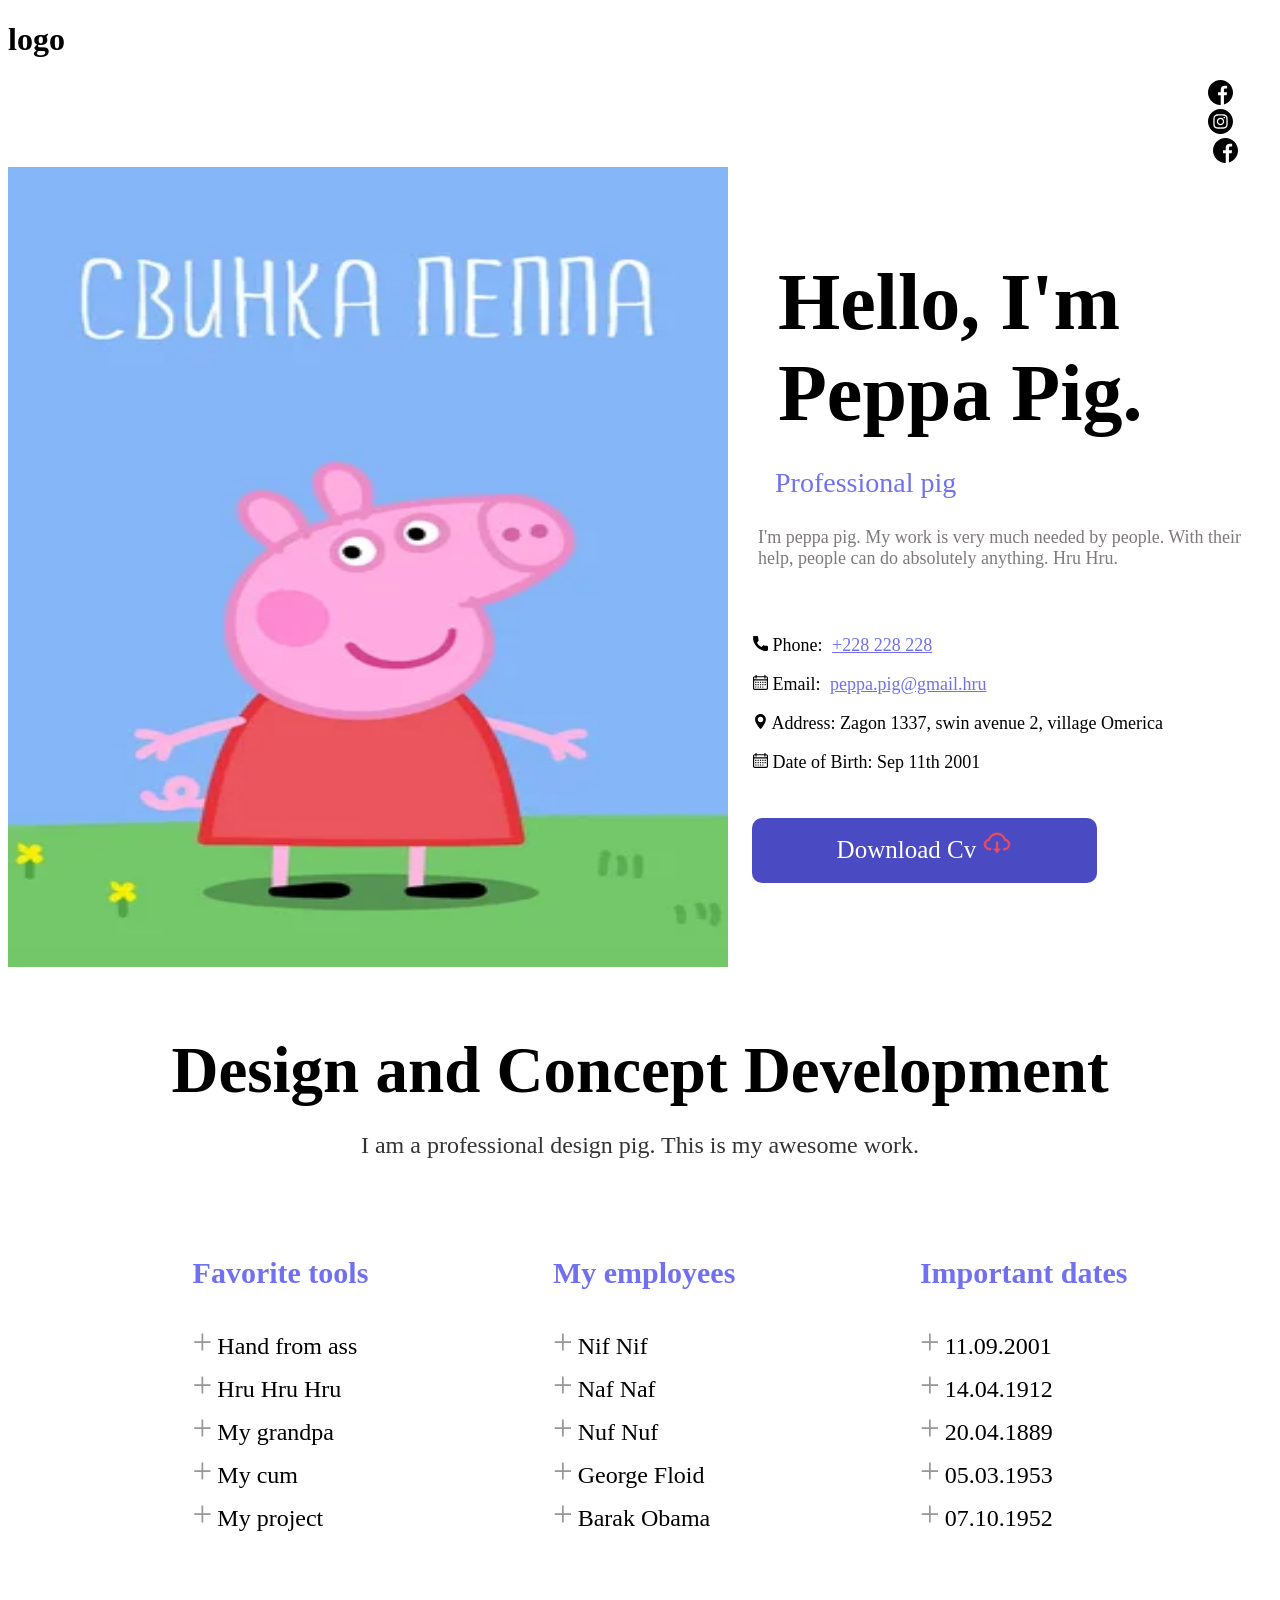
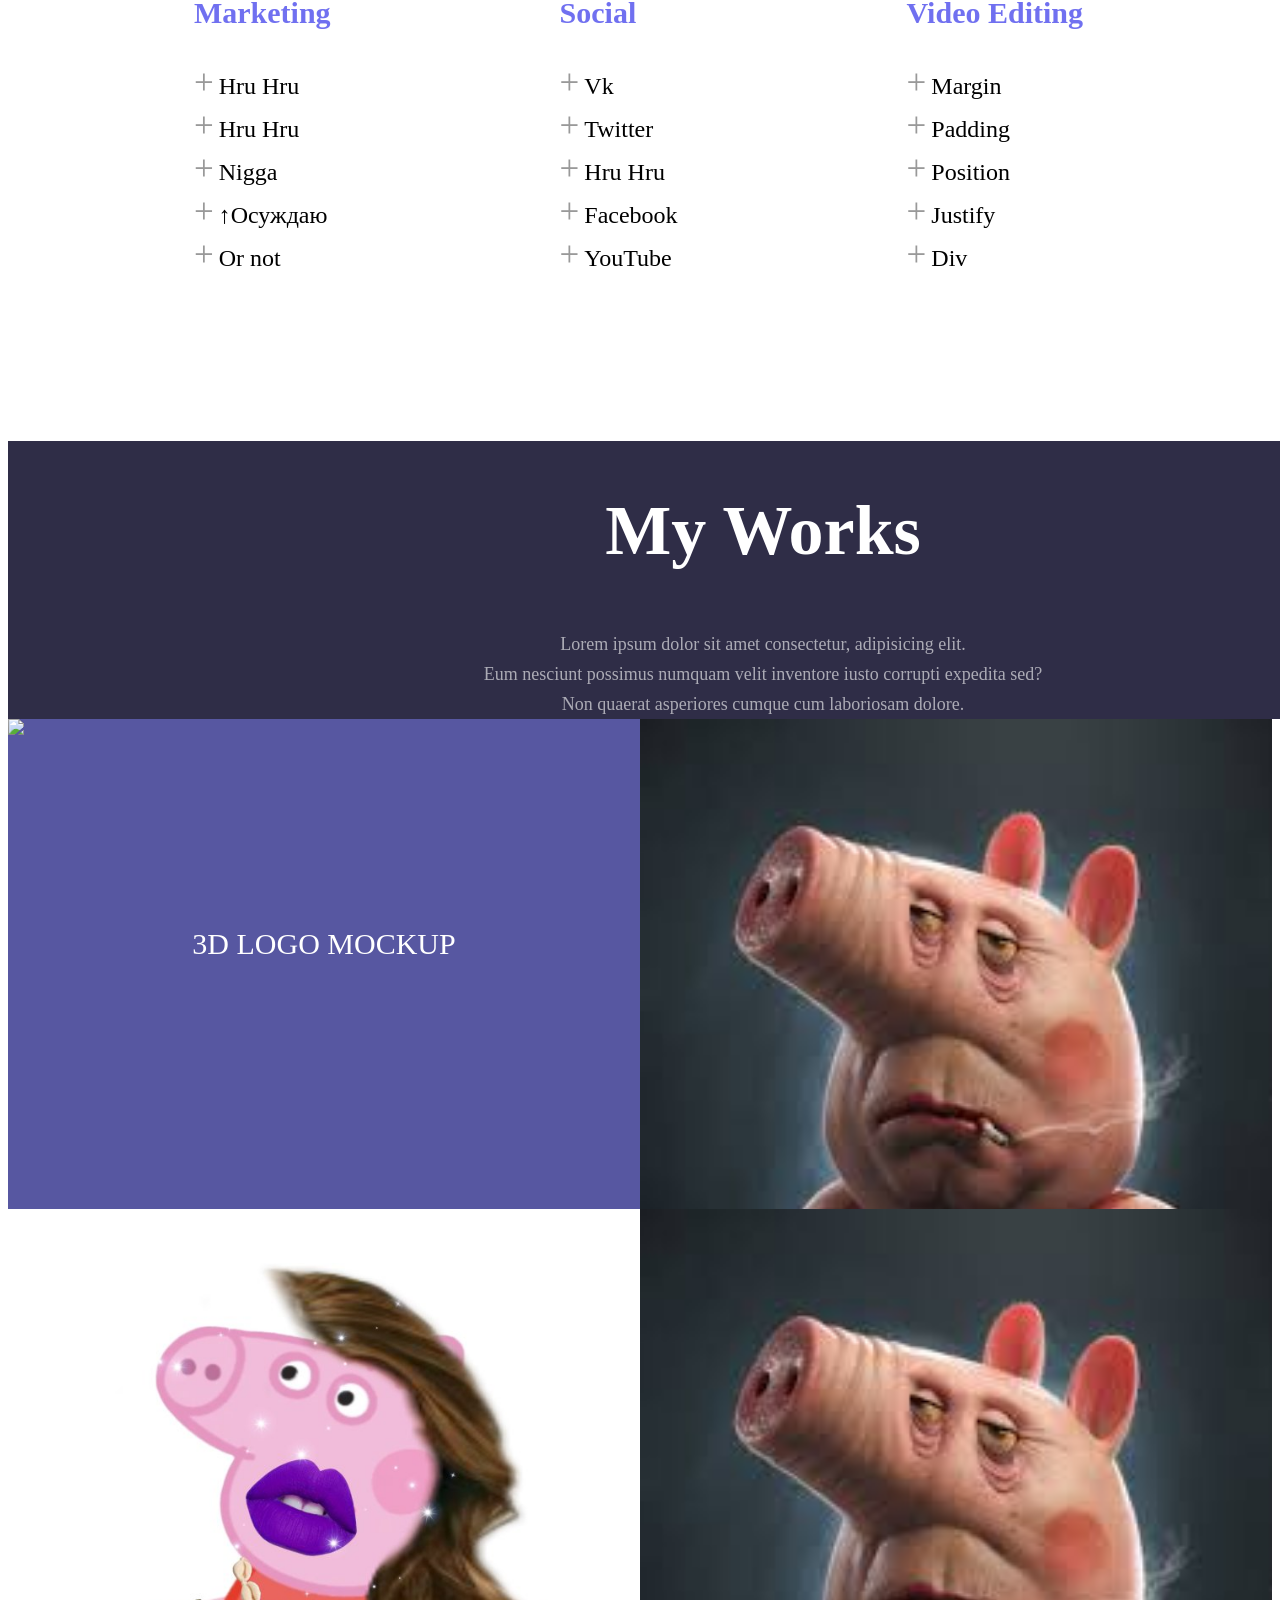
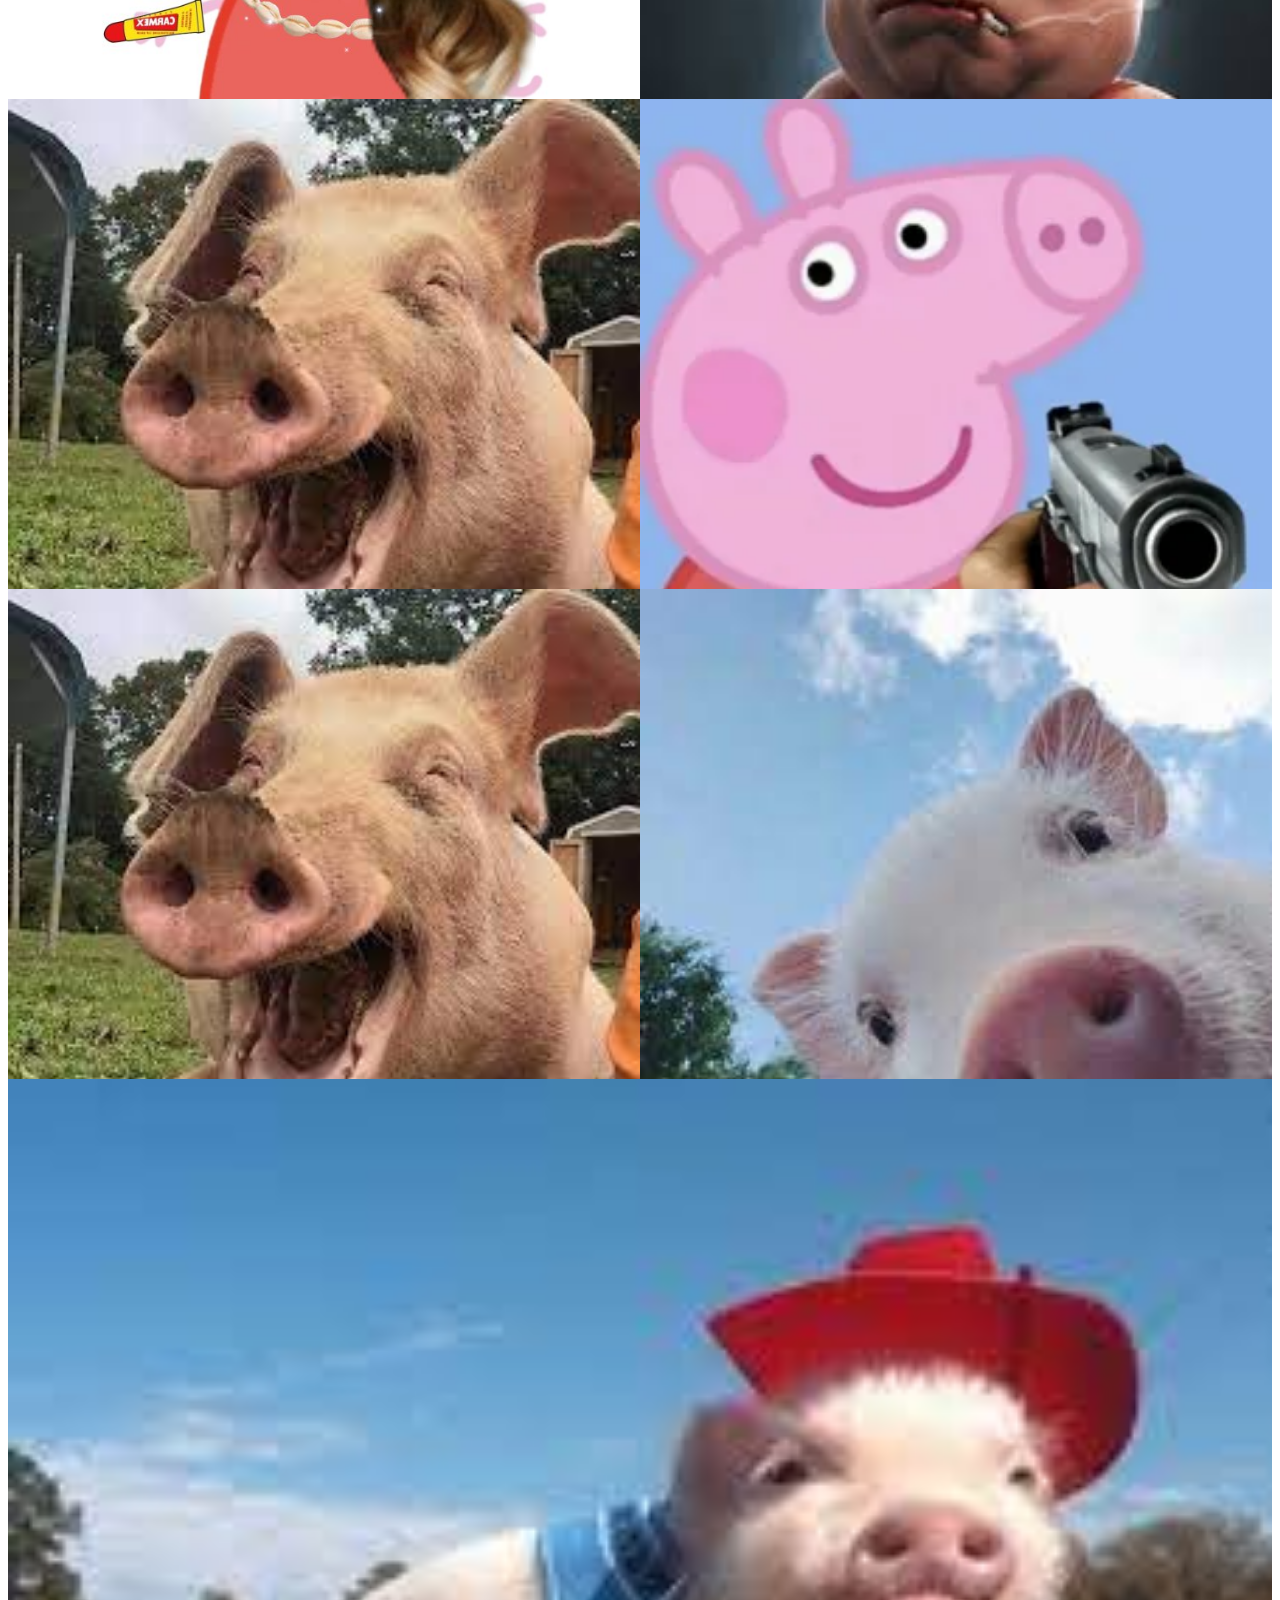
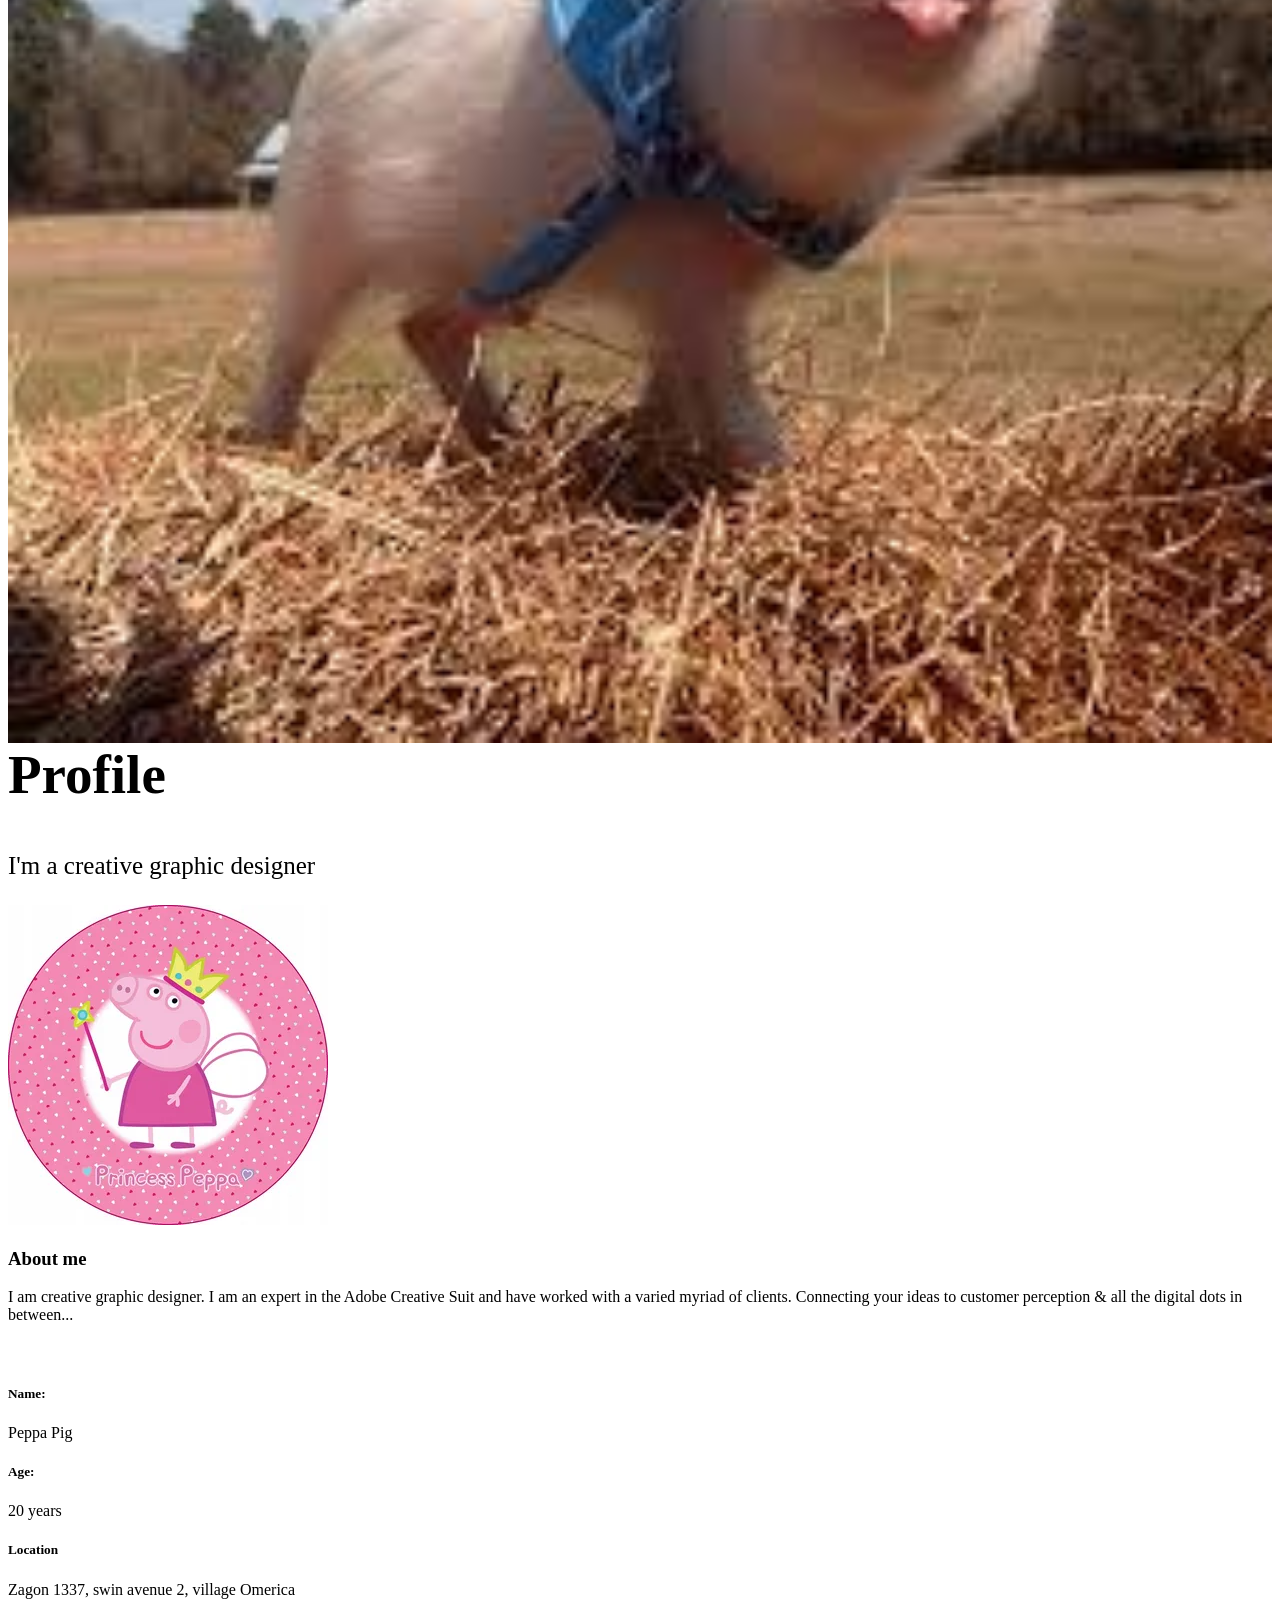
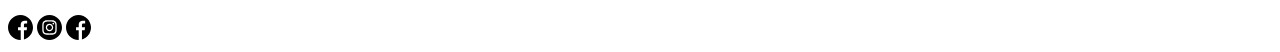
==== HomeworkLayout/index.html @ 5fc31e74 "Peppa" ====
<!DOCTYPE html>
<html lang="en">
<head>
    <meta charset="UTF-8">
    <meta http-equiv="X-UA-Compatible" content="IE=edge">
    <meta name="viewport" content="width=device-width, initial-scale=1.0">
    <title>HomeworkLayout</title>
    <link rel="stylesheet" href="./style.css">
</head>
<body>
    <header>
        <h1 class="logo">logo</h1>
        <div class="social">
            <a href="https://www.google.com/search?q=%D1%81%D0%B2%D0%B8%D0%BD%D0%BA%D0%B0+%D0%BF%D0%B5%D0%BF%D0%BF%D0%B0&sxsrf=APwXEdcFxlaW17mK2BmxQ12Fu1SKObGsjg:1684141707400&tbm=isch&source=univ&ictx=2&sa=X&ved=2ahUKEwj7-OHh_Pb-AhUhAhAIHd9qBu4Qw_oBegQIcxAC&biw=1512&bih=866&dpr=2"><img src="./Images/facebook 2.svg" alt="facebooktwo"></a>
            <a href="https://www.google.com/url?sa=i&url=https%3A%2F%2Fpikabu.ru%2Fstory%2Fpeppa_uzhe_ne_ta_6171477&psig=AOvVaw2UHA5JNQSoSfVGpv-MXhmb&ust=1684228143874000&source=images&cd=vfe&ved=0CBEQjRxqFwoTCKj1vvP89v4CFQAAAAAdAAAAABAE"><img src="./Images/instagram.svg" alt="instagram"></a>
            <a href="https://www.kinopoisk.ru/series/699617/?utm_referrer=www.google.com"><img src="./Images/facebook.svg" alt="facebook"></a>
        </div>
        <section class="peppa">
                <img class="peppa__img" src="./Images/peppa.webp" alt="Peppa">
            <div class="peppa__info">
                <h2 class="peppa__info h2">Hello, I'm <br> Peppa Pig.</h2>
                <p class="peppa__info-p1">Professional pig</p>
                <p class="peppa__info-p2">I'm peppa pig. My work is very much needed by people. 
                With their help, people can do absolutely anything. Hru Hru.</p>
            </div>
        </section>
        <section>
            <div class="peppa__info-block">
                <p>
                    <img src="./Images/phone.svg" width="15" height="15">
                    Phone: <a href="tel:+228228228" class="blue__span">+228 228 228</a>
                </p>
                <p>
                    <img src="./Images/message.svg" width="15" height="15">
                    Email: <a href="mailto:mail@mail.ru" class="blue__span">peppa.pig@gmail.hru</a>
                </p>
                <p>
                    <img src="./Images/location.svg" width="15" height="15">
                    Address: Zagon 1337, swin avenue 2, village Omerica 
                </p>
                <p>
                    <img src="./Images/calendar.svg" width="15" height="15">
                    Date of Birth: Sep 11th 2001
                </p>
            </div>
            <div class="download">
                <p>
                    <span class="dowload-p">Download Cv</span>
                    <img src="./Images/download.png" width="30" height="30">
                </p>
            </div>
            <div class="column"></div>
        </section>
    </header>
    <!-- здесь начал +- как человек делать -->
    <main>
        <section class="design">
            <div class="design-block">
                <h2>Design and Concept Development</h2>
                <p>I am a professional design pig. This is my awesome work.</p>
            </div>
        </section>
        <section>
            <div>
                <div class="design-block__info-first">
                    <div class="design-block__info_one">
                        <ul>
                            <h3>Favorite tools</h3>
                            <li>Hand from ass</li>
                            <li>Hru Hru Hru</li>
                            <li>My grandpa</li>
                            <li>My cum</li>
                            <li>My project</li>
                        </ul>
                    </div>
                    <div class="design-block__info_two">
                        <ul>
                            <h3>My employees</h3>
                            <li>Nif Nif</li>
                            <li>Naf Naf</li>
                            <li>Nuf Nuf</li>
                            <li>George Floid</li>
                            <li>Barak Obama</li>
                        </ul>
                    </div>
                    <div class="design-block__info_three">
                        <ul>
                            <h3>Important dates</h3>
                            <li>11.09.2001</li>
                            <li>14.04.1912</li>
                            <li>20.04.1889</li>
                            <li>05.03.1953</li>
                            <li>07.10.1952</li>
                        </ul>
                    </div>
                </div>
                <div class="design-block__info-second">
                    <div class="design-block__info_four">
                        <ul>
                            <h3>Marketing</h3>
                            <li>Hru Hru</li>
                            <li>Hru Hru</li>
                            <li>Nigga</li>
                            <li>↑Осуждаю</li>
                            <li>Or not</li>
                        </ul>
                    </div>
                    <div class="design-block__info_five">
                        <ul>
                            <h3>Social</h3>
                            <li>Vk</li>
                            <li>Twitter</li>
                            <li>Hru Hru</li>
                            <li>Facebook</li>
                            <li>YouTube</li>
                        </ul>
                    </div>
                    <div class="design-block__info_six">
                        <ul>
                            <h3>Video Editing</h3>
                            <li>Margin</li>
                            <li>Padding</li>
                            <li>Position</li>
                            <li>Justify</li>
                            <li>Div</li>
                        </ul>
                    </div>
                </div>
        </section>
        <section class="works">
            <div class="container">
                <h2>My Works</h2>
                <p>Lorem ipsum dolor sit amet consectetur, adipisicing elit. <br>
                    Eum nesciunt possimus numquam velit inventore iusto corrupti expedita sed? <br>
                    Non quaerat asperiores cumque cum laboriosam dolore.</p>
            </div>
            <div class="container__floud">
                <div class="works__item">
                    <div class="works__item-text">3D LOGO MOCKUP</div>
                    <img class="works__item-img" src="./images/nine.jpeg">
                </div>
                <div class="works__item">
                    <div class="works__item-text">MODERN FACADE</div>
                    <img class="works__item-img" src="./Images/two.jpeg">
                </div>
                <div class="works__item">
                    <div class="works__item-text">SHOPPING BAG</div>
                    <img class="works__item-img" src="./Images/three.jpeg">
                </div>
                <div class="works__item">
                    <div class="works__item-text">MINIMALISTIC DESIGN</div>
                    <img class="works__item-img" src="./Images/two.jpeg">
                </div>
                <div class="works__item">
                    <div class="works__item-text">LUXURY BLACK FACADE</div>
                    <img class="works__item-img" src="./Images/seven.jpeg">
                </div>
                <div class="works__item">
                    <div class="works__item-text">MOCKUP WITH LOGO</div>
                    <img class="works__item-img" src="./Images/six.webp">
                </div>
                <div class="works__item">
                    <div class="works__item-text">BUSINESS CARD</div>
                    <img class="works__item-img" src="./Images/seven.jpeg">
                </div>
                <div class="works__item">
                    <div class="works__item-text">IDENTITY DESIGN</div>
                    <img class="works__item-img" src="./Images/eight.jpeg">
                </div>
                <div class="works__item">
                    <div class="works__item-text">MODERN DESIGN</div>
                    <img class="works__item-img" src="./Images/nine.jpeg">
                </div>
            </div>
        </section>
        <section>
            <div class="conteiner__indent">
                <div class="indents__item">
                    <h4>MY SKILLS</h4>
                    <h2>Expertise</h2>
                    <p>Two decades of hands-on experience and hundreds of millions in 
                        spend have yielded a diverse skillset that touches on most every function. 
                        This is a partial list.</p>
                    <a href="#"><button>Resume</button></a>
                </div>
                <div class="indents__item">
                    <ul>
                        <li>Brand Development & Advertising</li>
                        <li>Direct-Response Marketing</li>
                        <li>Search Marketing: SEO & PPC</li>
                        <li>Digital Video & TV, including Super Bowl</li>
                        <li>Streaming & Radio</li>
                        <li>Out-of-Home</li>
                        <li>Influencer Marketing: Podcast & YouTube</li>
                        <li>Email Marketing, Design & Dev</li>
                        <li>Social Media (Paid & Organic)</li>
                    </ul>
                </div>
                <div class="indents__item">
                    <ul>
                        <li>Website Design & Development</li>
                        <li>Advertising Creative (All Mediums)</li>
                        <li>dentity Design</li>
                        <li>Conversion Rate Optimization</li>
                        <li>Copywriting (Ad, Web, & Product)</li>
                        <li>Media Planning & Buying (up to $100MM)</li>
                        <li>Content Strategy & Execution</li>
                        <li>Business Development</li>
                    </ul>
                </div>
            </div>
        </section>
        <section>
            <div class="profile">
                <div class="profile__name">
                    <h2>Profile</h2>
                    <p>I'm a creative graphic designer</p>
                    <img src="./Images/circlepeppa.webp">
                </div>
                <div class="profile__about">
                    <h3>About me</h3>
                    <p>I am creative graphic designer. 
                        I am an expert in the Adobe Creative Suit and have worked with a varied myriad of clients. 
                        Connecting your ideas to customer perception & all the digital dots in between...</p>
                </div>
                <div class="profile__details">
                    <h4>Details</h4>
                    <h5>Name:</h5>
                    <p>Peppa Pig</p>
                    <h5>Age:</h5>
                    <p>20 years</p>
                    <h5>Location</h5>
                    <p>Zagon 1337, swin avenue 2, village Omerica</p>
                </div>
                <div class="profile__img">
                    <img src="./Images/facebook.svg">
                    <img src="./Images/instagram.svg">
                    <img src="./Images/facebook.svg">
                </div>
            </div>
        </section>
    </main>
</body>
</html>
---- HomeworkLayout/style.css ----
.social {
    margin: 0 100px 0 1200px;
    justify-content: space-around;
    display: inline-block;
}

div a:last-child {
    margin-left: 5px;
}

div a:first-child {
    margin-right: 5px;
}

a:hover {
    color: red;
}

.peppa {
    display: flex;
} 

.peppa__info h2 {
    margin: 90px 0 10px 50px;
    font-size: 80px;
}

.peppa__info-p1 {
    color: rgb(76, 76, 236, 0.8);
    font-size: 28px;
    margin-left: 47px;
}

.peppa__info-p2 {
    font-size: 18px;
    margin: 0 0 85px 30px;
    color: rgba(107, 100, 100, 0.867);
}

.peppa__img {
    width: 750px;
    height: 800px;
    min-height: 80vh;
    min-width: 80vh;
} 

.peppa__info-block {
    margin: -350px 0 0 745px;
    font-size: 18px;
}

.blue__span {
    color: rgb(76, 76, 236, 0.8);
}

.download {
    width: 345px;
    height: 65px;
    background-color: rgba(29, 29, 179, 0.8);
    color: white;
    margin: 45px 0 400px 744px;
    border-radius: 10px;
    text-align: center;
    font-size: 25px;
}

.download p {
    padding-top: 10px;
}

.column {
    width: 60px;
    height: 810px;
    background-color: rgba(29, 29, 179, 0.8);
    /* display: inline-block; */
    margin: -1120px 0px 0 1450px;
}

.design-block h2 {
    text-align: center;
    font-size: 65px;
    margin: 60px 0 10px 0;
}

.design-block p {
    text-align: center;
    font-size: 24px;
    color: rgba(0, 0, 0, 0.8)
}

.design-block__info-first {
    height: 340px;
    display: flex;
    justify-content: space-evenly;
    flex-wrap: wrap;
    font-size: 24px;
    padding-top: 40px;
    line-height: 40px;
}

.design-block__info-second {
    height: 340px;
    /* width: 1510px; */
    display: flex;
    justify-content: space-evenly;
    flex-wrap: wrap;
    font-size: 24px;
    line-height: 40px;
    margin-bottom: 40px;
}

.design-block__info-first h3 {
    color: rgb(76, 76, 236, 0.8);
    font-size: 30px;
}

.design-block__info-second h3 {
    color: rgb(76, 76, 236, 0.8);
    font-size: 30px;
}

.design-block__info-first h3:hover {
    color: red;
}

.design-block__info-second h3:hover {
    color: red;
}

.design-block__info-first li {
    list-style: none;
}

.design-block__info-second li {
    list-style: none;
}

.design-block__info-first li::before {
    content: "+";
    padding-right: 5px;
    color:rgba(0, 0, 0, 0.4);
    font-size: 35px;
}

.design-block__info-second li::before {
    content: "+";
    padding-right: 5px;
    color:rgba(0, 0, 0, 0.4);
    font-size: 35px;
}

.design-block__info_four {
    margin-left: -43px;
}

.container {
    width: 1510px;
    background-color: rgb(47, 45, 71);
    text-align: center;
}

.container h2 {
    font-size: 70px;
    color: white;
    padding-top: 50px;
}

.container p {
    font-size: 18px;
    line-height: 30px;
    color: rgba(255, 255, 255, 0.6);
}

.container__after {
    width: 1510px;
    height: 1080px;
}

.container__after-in {
    display: flex;
    flex-wrap: wrap;
}

.item-1, .item-2, .item-3, .item-4, .item-5, .item-6, .item-7, .item-8, .item-9 {
    filter: grayscale(1);
    transition: 0.7s;
}

.item-1:hover {
    filter: grayscale(0);
}

.item-2:hover {
    filter: grayscale(0);
}

.item-3:hover {
    filter: grayscale(0);
}

.item-4:hover {
    filter: grayscale(0);
}

.item-5:hover {
    filter: grayscale(0);
}

.item-6:hover {
    filter: grayscale(0);
}

.item-7:hover {
    filter: grayscale(0);
}

.item-8:hover {
    filter: grayscale(0);
}

.item-9:hover {
    filter: grayscale(0);
}

.container__before {
    width: 1510px;
    height: 200px;
    background-color: rgb(47, 45, 71);
}

.block__skills {
    width: 1510px;
    height: 500px;
    background-color: rgb(55, 191, 191, 0.2);
}

.works {
    padding: 40px 0;
}

.container__floud {
    display: flex;
    flex-wrap: wrap;
    width: 100%;
    margin-top: -18px;
}

.works__item {
    width: 490px;
    height: 490px;
    position: relative;
    flex-wrap: wrap;
    flex-grow: 1;
}

.works__item-img {
    width: 100%;
    position: absolute;
    top: 0;
    left: 0;
    z-index: 1;
    flex-wrap: wrap;
}

.works__item-text {
    display: flex;
    align-items: center;
    justify-content: center;
    height: 15em;
    font-size: 30px;
    color: white;
}

.works__item-text:hover {
    z-index: 3;
    color: white;
}

.works__item-img:hover {
    z-index: 1;
    opacity: 0;
    transition-duration: 0.8s;
}

.works__item {
    background-color: rgb(58, 58, 145, 0.85);
}

/* section indent */

.conteiner__indent {
    background-color: rgb(50, 50, 56);
    margin-top: -31.5px;
    display: flex;
    flex-wrap: wrap;
    min-height: 80vh;
    align-items: center;
    justify-content: center;
}

.indents__item h2, h4 {
    color: white;
}

.indents__item h4 {
    font-size: 20px;
}

.indents__item h2 {
    font-size: 50px;
}

.indents__item p {
    color: white;
    line-height: 40px;
    font-size: 22px;
    width: 350px;
}

.indents__item ul {
    color: white;
    font-size: 22px;
    line-height: 40px
}

.indents__item li {
    list-style: none;
    color: rgb(255, 255, 255, 0.7);
    line-height: 40px;
    width: 350px
}

.indents__item li::before {
    content: "—";
    padding-right: 5px;
    color: rgba(255, 255, 255, 0.7);
    line-height: 40px
}

.indents__item button {
    font-size: 25px;
    padding: 15px 60px;
    color: white;
    background-color: rgb(62, 62, 162);
    border-radius: 10px;
}

/* section profile */

/* .profile {
    display: flex;
    flex-wrap: wrap;
    align-items: center;
    justify-content: center;
} */

.profile__name h2 {
    font-size: 55px;
}

.profile__name p {
    font-size: 25px;
}



/* .design-block__info-second li {
    list-style: none;
}

.design-block__info-first li::before {
    content: "+";
    padding-right: 5px;
    color:rgba(0, 0, 0, 0.4);
    font-size: 35px;
} */




/* .design-block__info-second li::before {
    content: "+";
    padding-right: 5px;
    color:rgba(0, 0, 0, 0.4);
    font-size: 35px;
} */
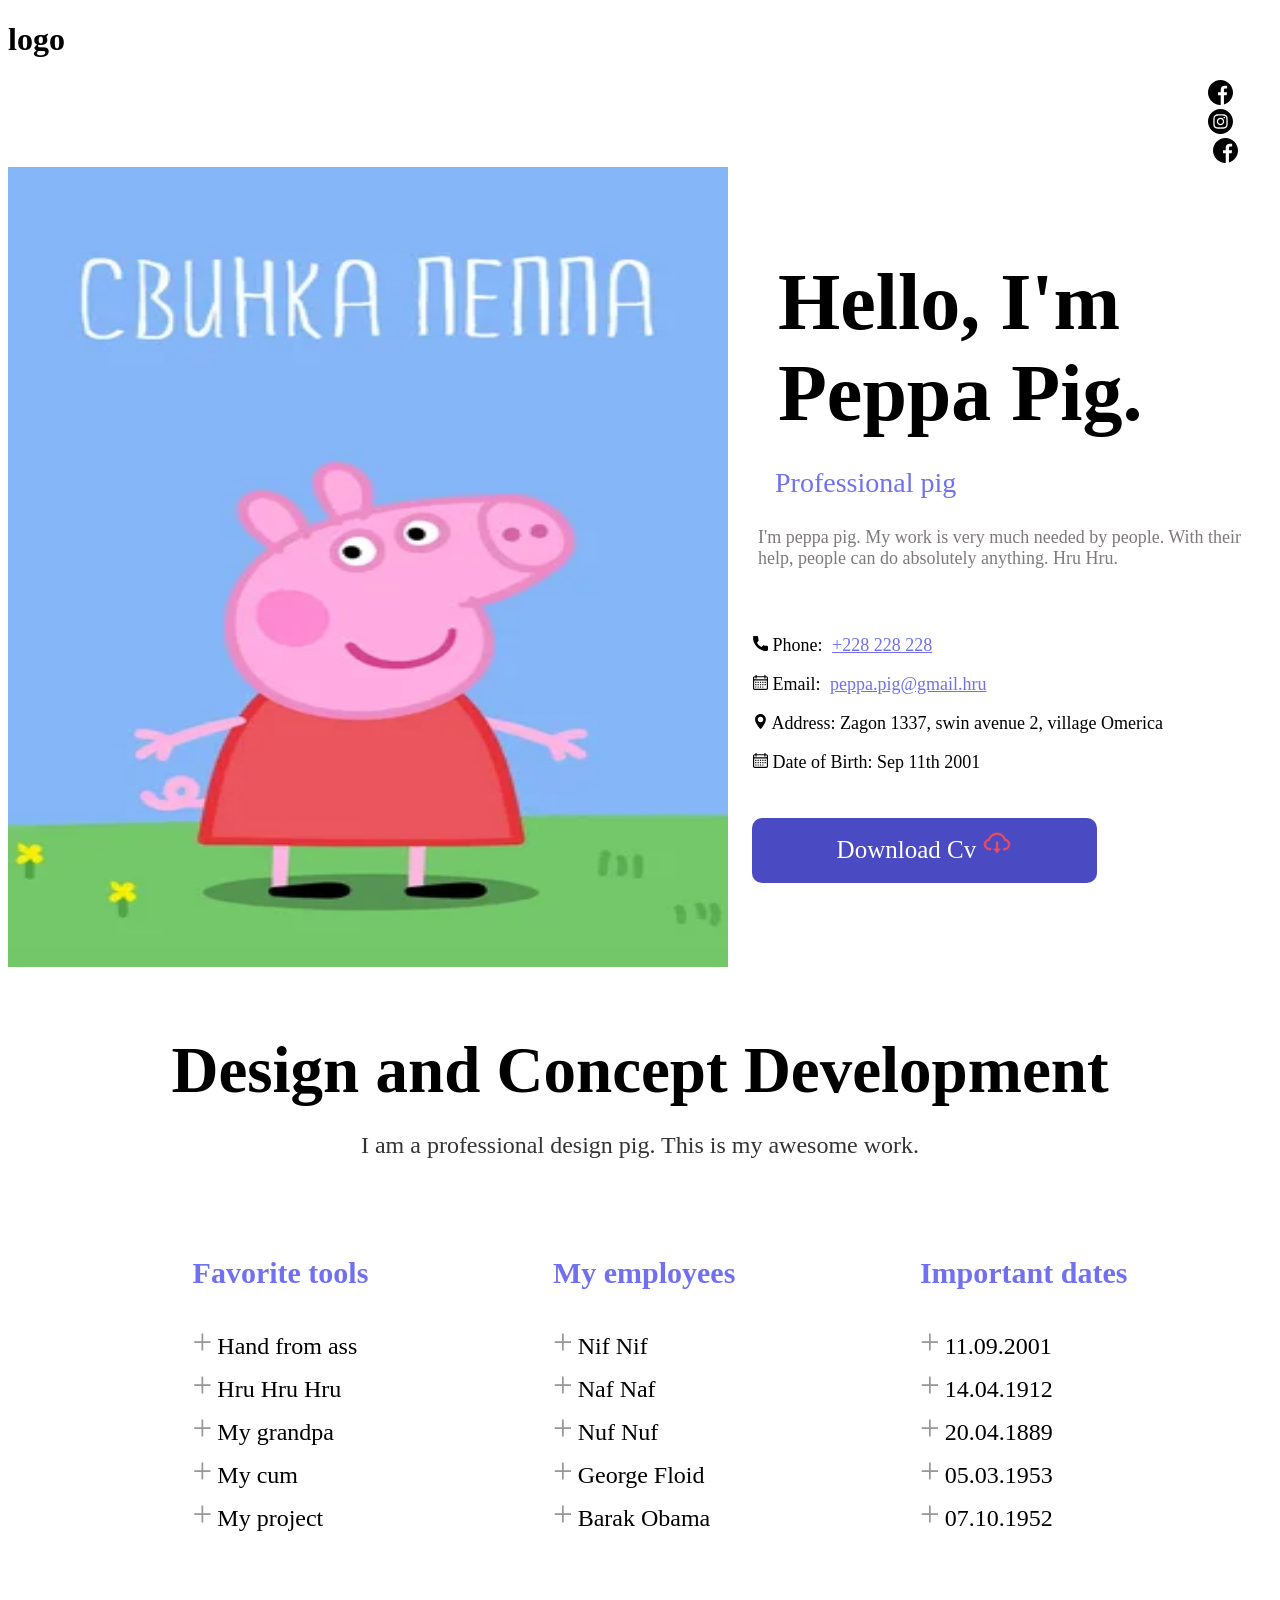
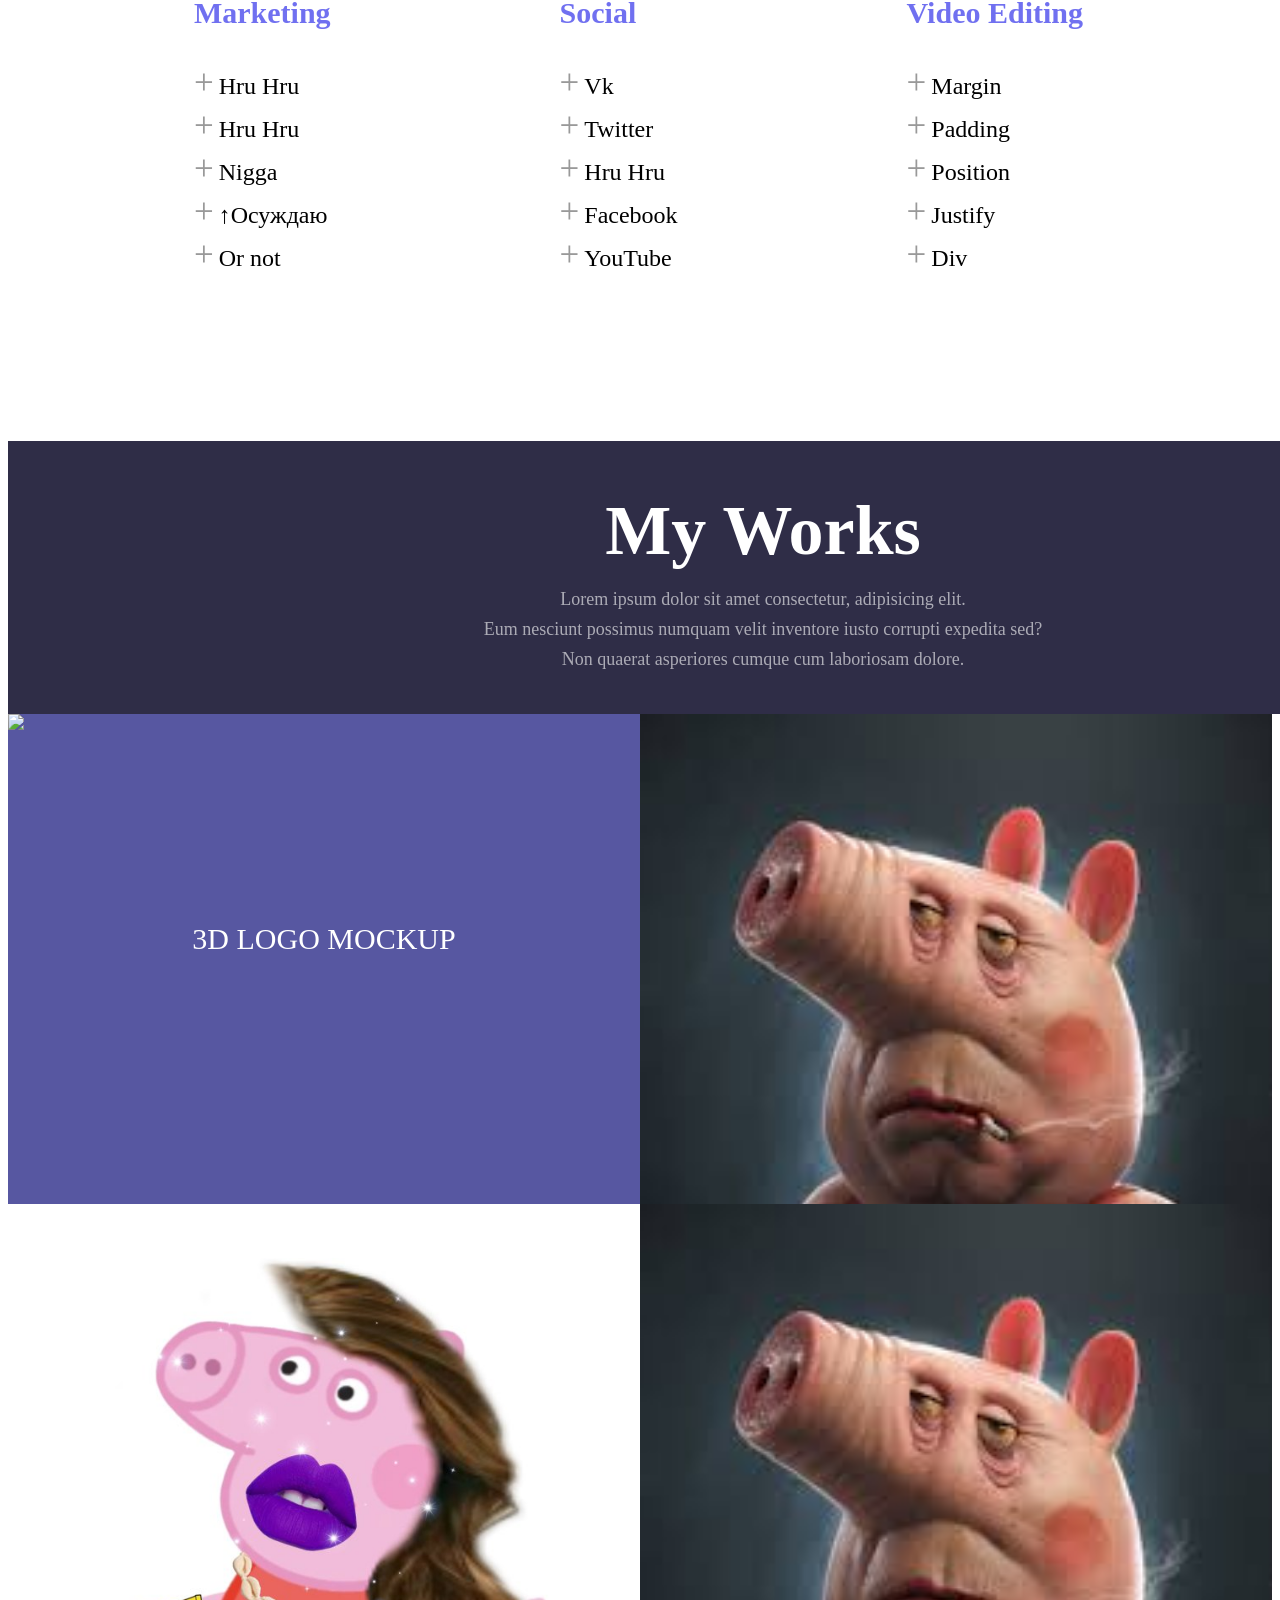
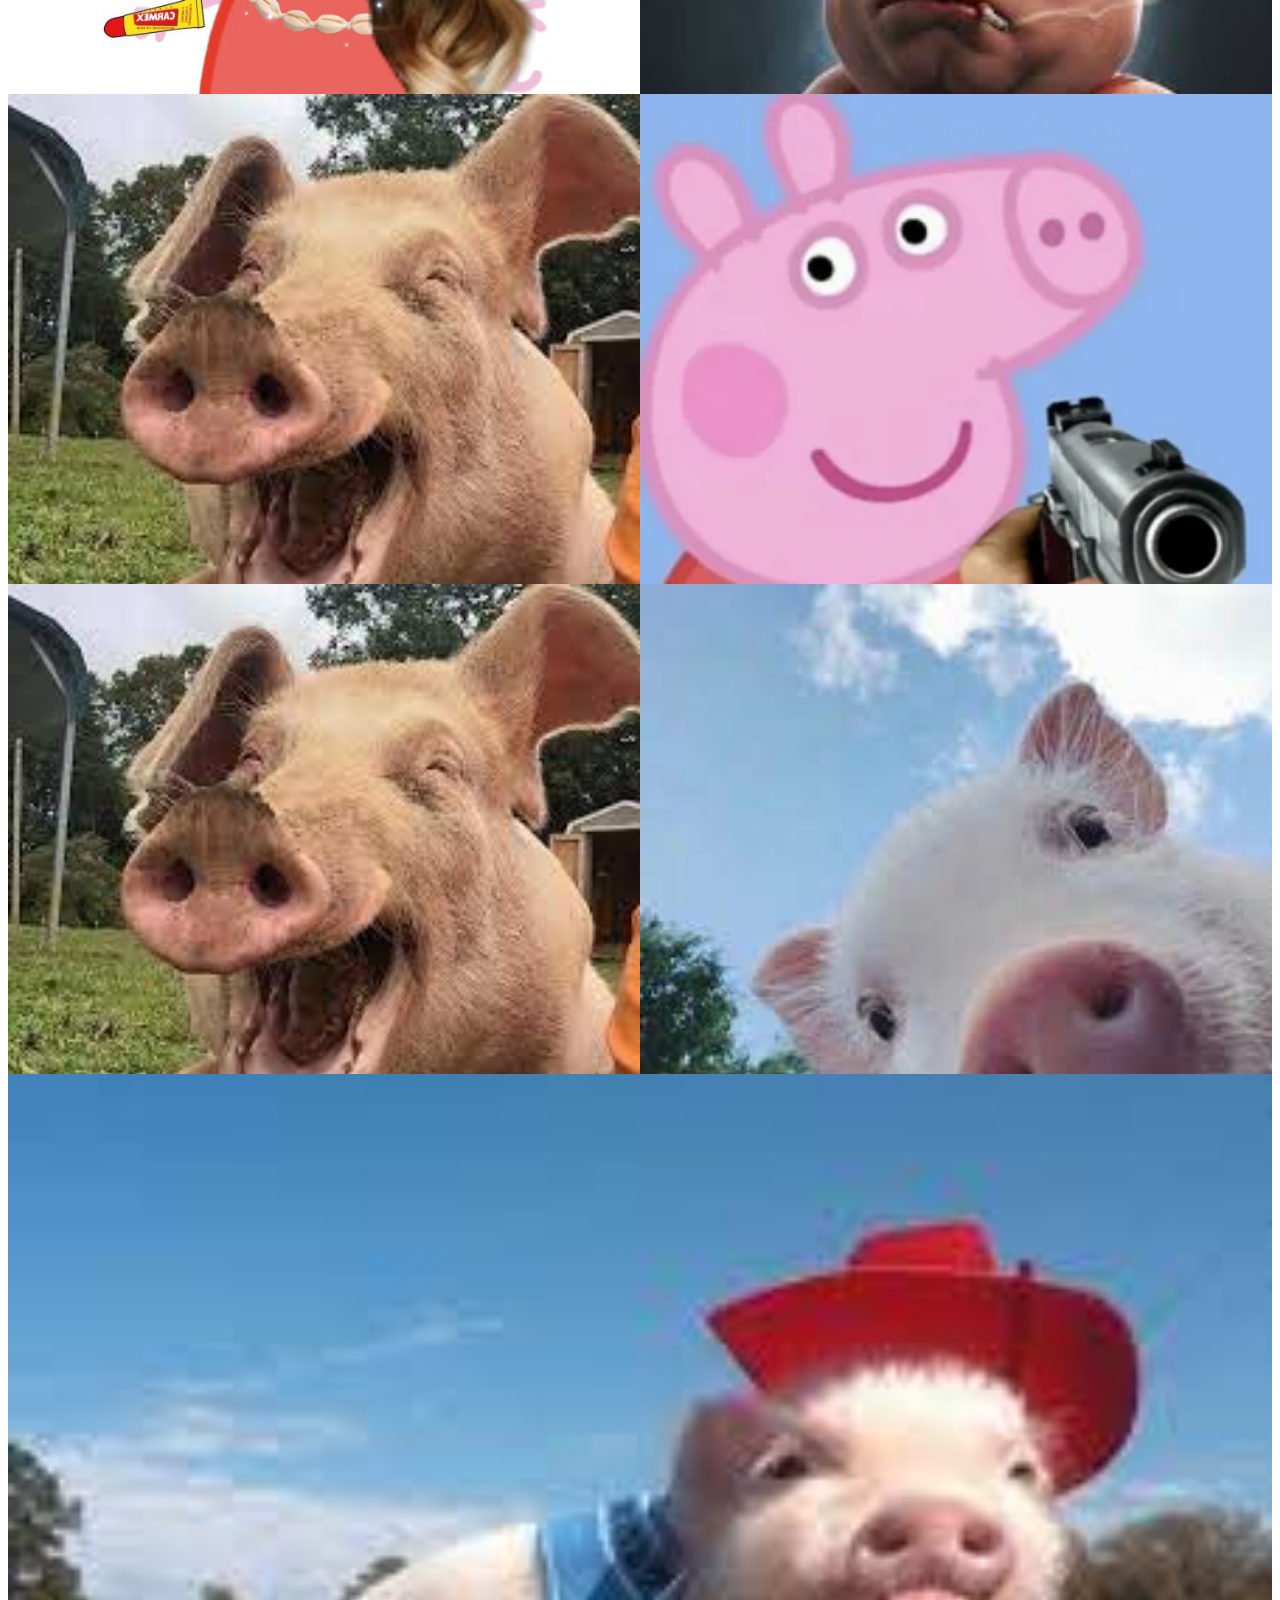
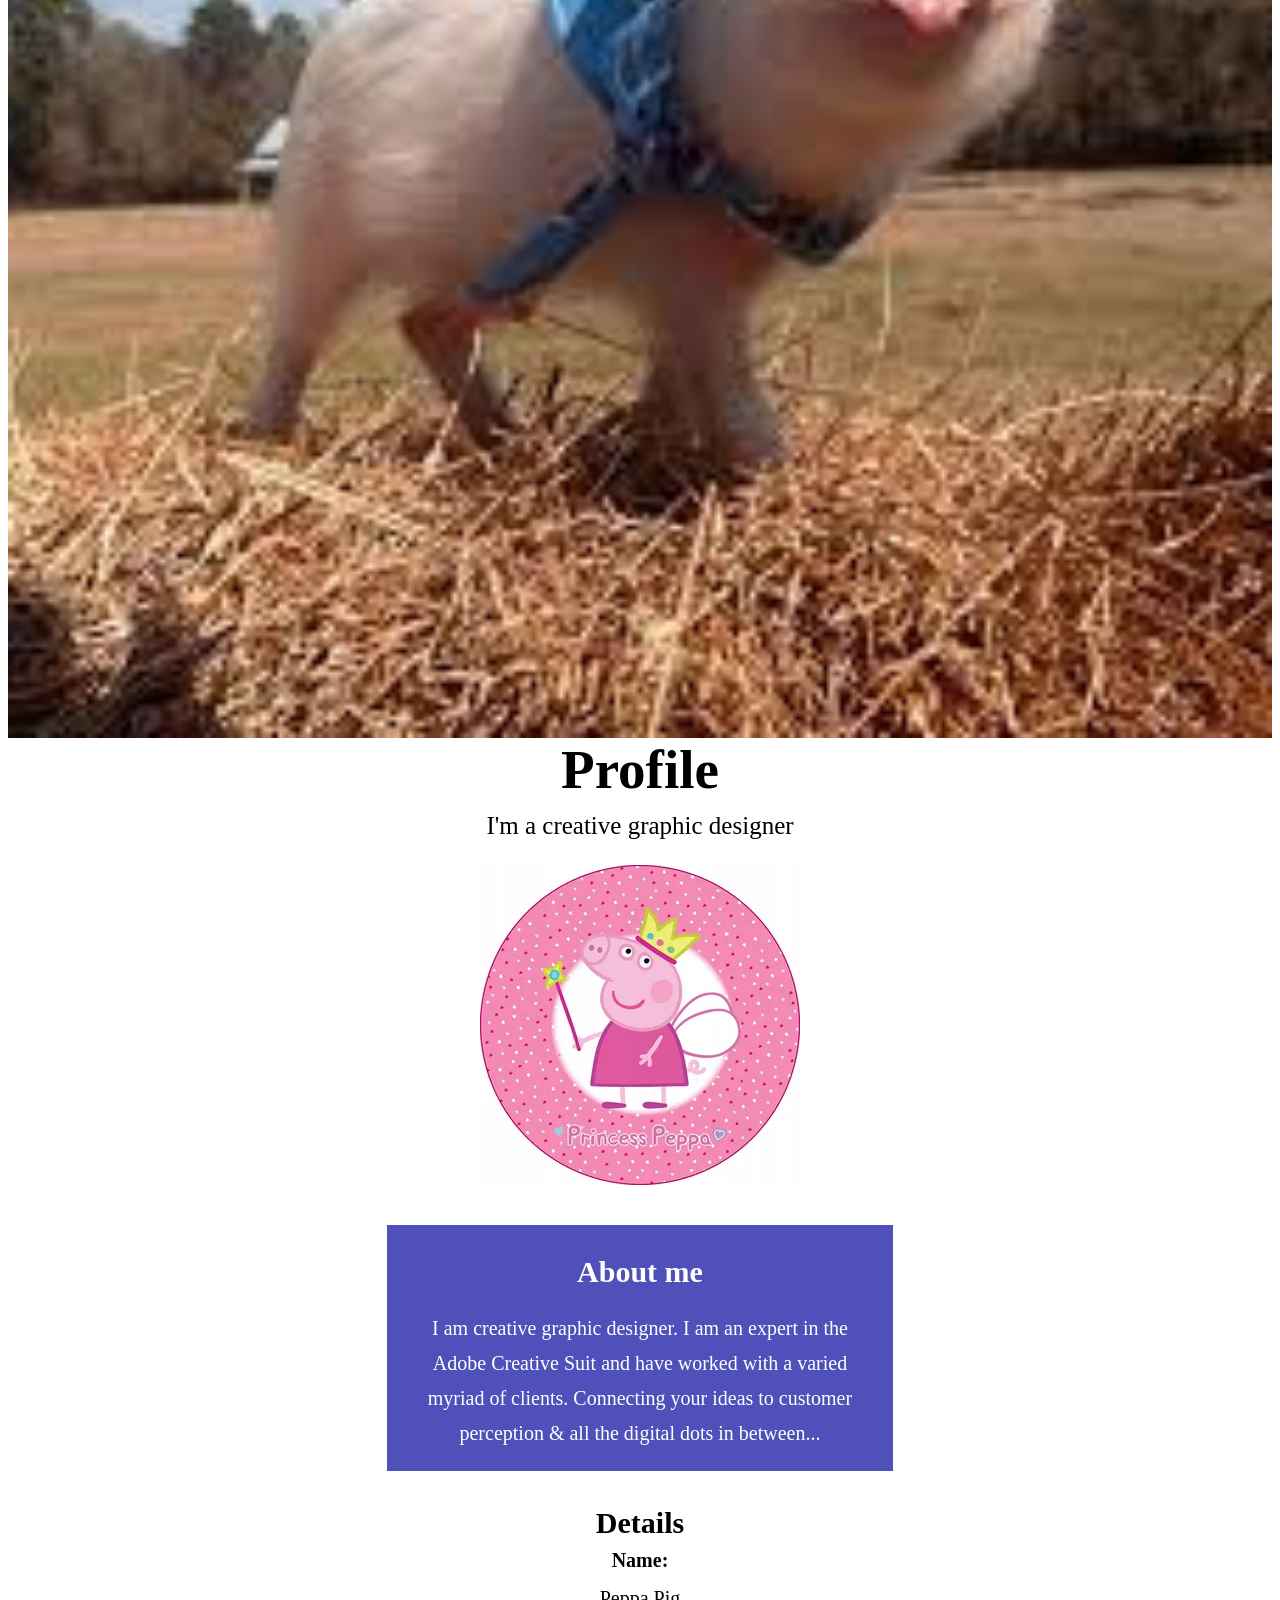
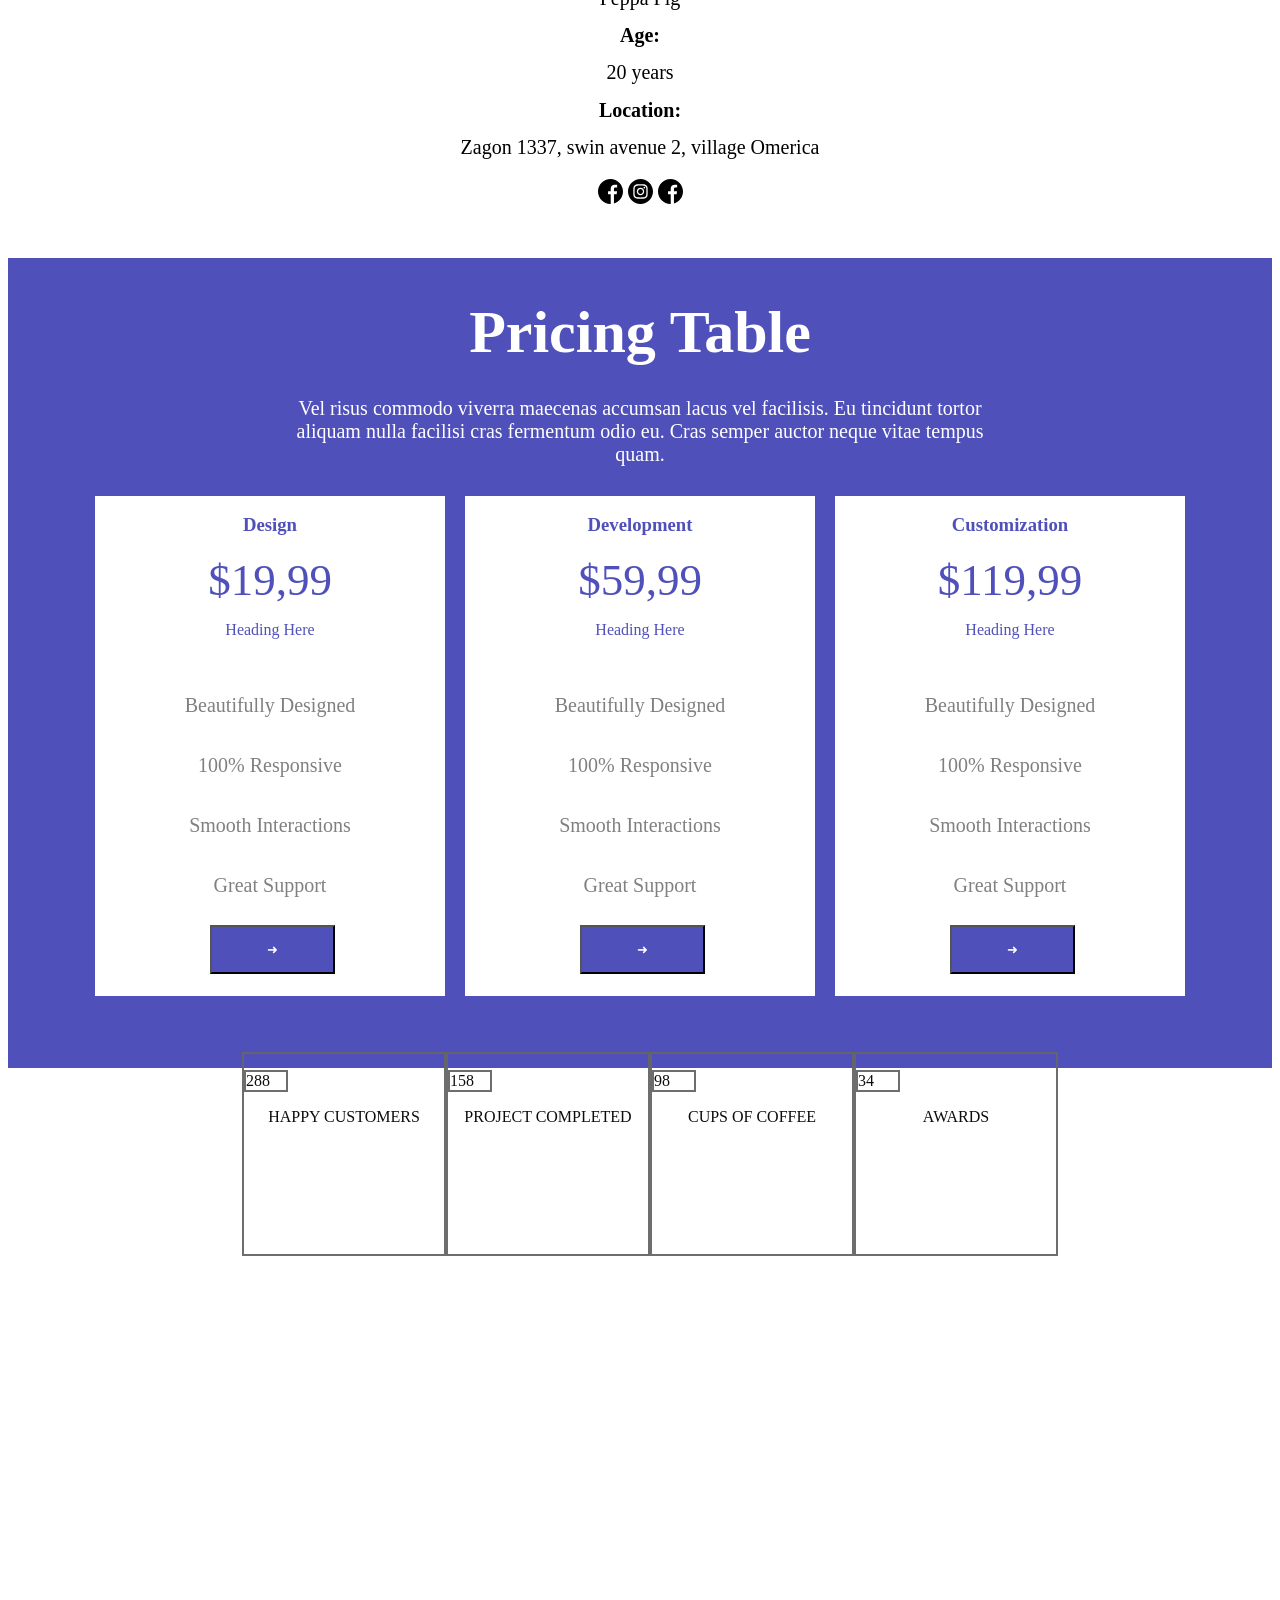
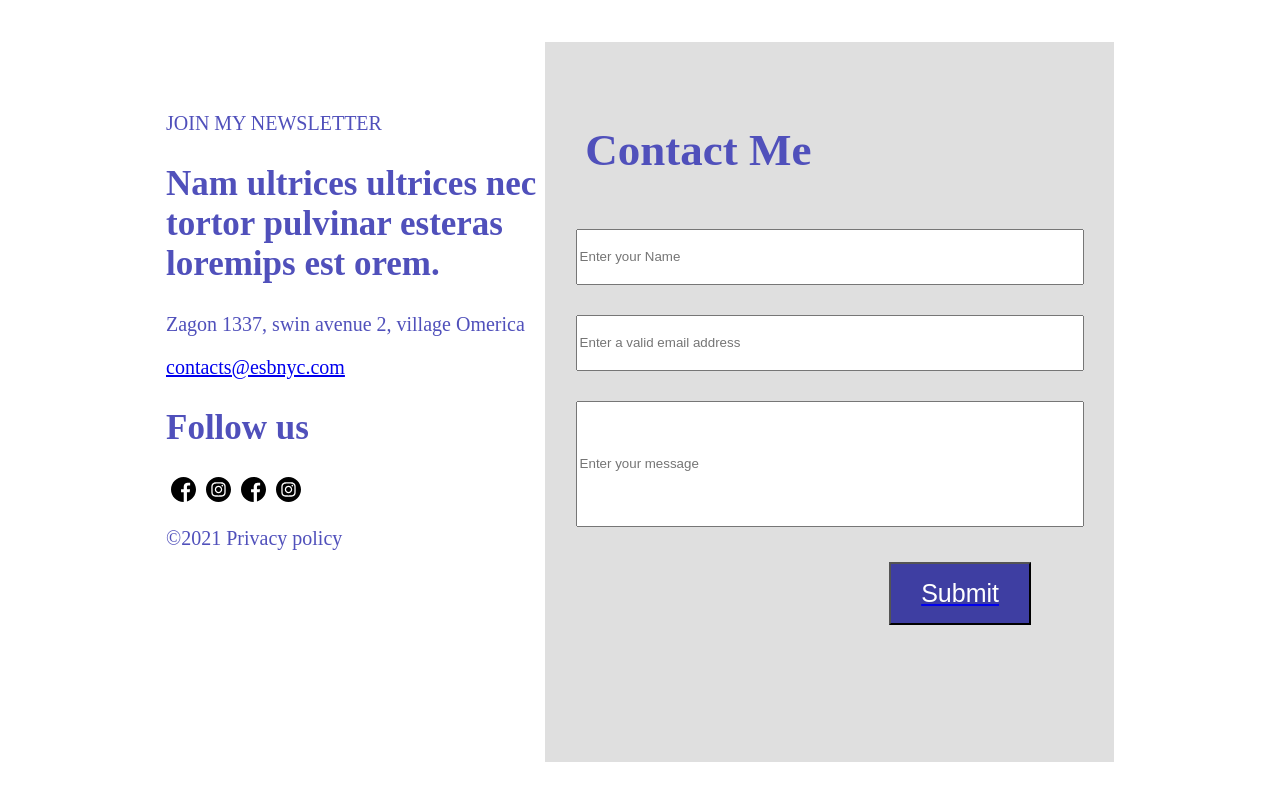
==== commit dc47925f: "Peppa Leyout with Peppa Pig" ====
--- a/HomeworkLayout/index.html
+++ b/HomeworkLayout/index.html
@@ -215,6 +215,8 @@
                 <div class="profile__name">
                     <h2>Profile</h2>
                     <p>I'm a creative graphic designer</p>
+                </div>
+                <div class="profile__name-img">
                     <img src="./Images/circlepeppa.webp">
                 </div>
                 <div class="profile__about">
@@ -224,22 +226,120 @@
                         Connecting your ideas to customer perception & all the digital dots in between...</p>
                 </div>
                 <div class="profile__details">
-                    <h4>Details</h4>
+                    <h3>Details</h3>
                     <h5>Name:</h5>
                     <p>Peppa Pig</p>
                     <h5>Age:</h5>
                     <p>20 years</p>
-                    <h5>Location</h5>
+                    <h5>Location:</h5>
                     <p>Zagon 1337, swin avenue 2, village Omerica</p>
                 </div>
                 <div class="profile__img">
-                    <img src="./Images/facebook.svg">
-                    <img src="./Images/instagram.svg">
-                    <img src="./Images/facebook.svg">
+                    <a href="#"><img src="./Images/facebook.svg" alt="facebook"></a>
+                    <a href="#"><img src="./Images/instagram.svg" alt="instagram"></a>
+                    <a href="#"><img src="./Images/facebook.svg" alt="facebook"></a>
+                </div>
+            </div>
+        </section>
+        <section>
+            <div class="pricing">
+                <div class="pricing__text">
+                    <h2>Pricing Table</h2>
+                    <p>Vel risus commodo viverra maecenas accumsan lacus vel facilisis. 
+                        Eu tincidunt tortor aliquam nulla facilisi cras fermentum odio eu. 
+                        Cras semper auctor neque vitae tempus quam.</p>
+                </div>
+                <div class="pricing__table">
+                    <div class="table1">
+                        <div class="table__info">
+                            <h3>Design</h3>
+                            <p class="table__info-price">$19,99</p>
+                            <p>Heading Here</p>
+                        </div>
+                        <div class="table__info-description">
+                            <p>Beautifully Designed</p>
+                            <p>100% Responsive</p>
+                            <p>Smooth Interactions</p>
+                            <p>Great Support</p>
+                        </div>
+                        <a href="#"><button>➜</button></a>
+                    </div>
+                    <div class="table2">
+                        <div class="table__info">
+                            <h3>Development</h3>
+                            <p class="table__info-price">$59,99</p>
+                            <p>Heading Here</p>
+                        </div>
+                        <div class="table__info-description">
+                            <p>Beautifully Designed</p>
+                            <p>100% Responsive</p>
+                            <p>Smooth Interactions</p>
+                            <p>Great Support</p>
+                        </div>
+                        <a href="#"><button>➜</button></a>
+                    </div>
+                    <div class="table3">
+                        <div class="table__info">
+                            <h3>Customization</h3>
+                            <p class="table__info-price">$119,99</p>
+                            <p>Heading Here</p>
+                        </div>
+                        <div class="table__info-description">
+                            <p>Beautifully Designed</p>
+                            <p>100% Responsive</p>
+                            <p>Smooth Interactions</p>
+                            <p>Great Support</p>
+                        </div>
+                        <a href="#"><button>➜</button></a>
+                    </div>
+                </div>
+            </div>
+        </section>
+        <section>
+            <div class="numbers">
+                <div class="numbers__column">
+                    <div class="column1">
+                        <p class="column__circle">288</p>
+                        <p class="column__square">HAPPY CUSTOMERS</p>
+                    </div>
+                    <div class="column2">
+                        <p class="column__circle">158</p>
+                        <p class="column__square">PROJECT COMPLETED</p>
+                    </div>
+                    <div class="column3">
+                        <p class="column__circle">98</p>
+                        <p class="column__square">CUPS OF COFFEE</p>
+                    </div>
+                    <div class="column4">
+                        <p class="column__circle">34</p>
+                        <p class="column__square">AWARDS</p>
+                    </div>
                 </div>
             </div>
         </section>
     </main>
+    <footer>
+        <div class="contact">
+            <div class="contact__info">
+                <p>JOIN MY NEWSLETTER</p>
+                <h2>Nam ultrices ultrices nec tortor pulvinar esteras loremips est orem.</h2>
+                <p>Zagon 1337, swin avenue 2, village Omerica</p>
+                <a href="https://mail.google.com/mail/u/0/?pli=1#inbox?compose=CllgCHrlFZBRvpdJhcRrpgSRDqPknkfSxmHgzPJCgTBNzXkcfzsRlGRczDdwbjLMbLzfrsWDdvB" alt="gmail">contacts@esbnyc.com</a>
+                <h2>Follow us</h2>
+                <a href="#"><img src="./Images/facebook.svg" alt="facebook"><img src="./Images/instagram.svg" alt="instagram"><img src="./Images/facebook.svg" alt="facebook"><img src="./Images/instagram.svg" alt="instagram"></a>
+                <p>©2021 Privacy policy</p>
+            </div>
+            <div class="contact__table">
+                <h2>Contact Me</h2>
+                <div class="contact__table-input">
+                    <input type="text" id="name" placeholder="Enter your Name">
+                    <input type="email" id="email" placeholder="Enter a valid email address">
+                    <input class="contact__table-last" type="text" id="message" placeholder="Enter your message">
+                </div>
+                <a href="#"><button>Submit</button></a>
+            </div>
+        </div>
+    </footer>
 </body>
 </html>
 
--- a/HomeworkLayout/style.css
+++ b/HomeworkLayout/style.css
@@ -234,6 +234,14 @@
     background-color: rgb(55, 191, 191, 0.2);
 }
 
+.container p {
+    padding-bottom: 40px;
+}
+
+.container h2 {
+    margin-bottom: -5px;
+}
+
 .works {
     padding: 40px 0;
 }
@@ -347,12 +355,9 @@
 
 /* section profile */
 
-/* .profile {
-    display: flex;
-    flex-wrap: wrap;
-    align-items: center;
-    justify-content: center;
-} */
+.profile__name {
+    text-align: center;
+}
 
 .profile__name h2 {
     font-size: 55px;
@@ -360,27 +365,278 @@
 
 .profile__name p {
     font-size: 25px;
-}
-
-
-
-/* .design-block__info-second li {
-    list-style: none;
-}
-
-.design-block__info-first li::before {
-    content: "+";
-    padding-right: 5px;
-    color:rgba(0, 0, 0, 0.4);
+    margin-top: -35px;
+}
+
+.profile__name-img {
+    justify-content: center;
+    display: flex;
+    animation: 1.8s linear 0s infinite running profile__name-img;
+    -webkit-animation: 1.8s linear 0s infinite running profile__name-img;
+}
+
+@keyframes profile__name-img {
+    0% {
+        transform: rotate(0deg);
+    }
+    100% {
+        transform: rotate(360deg);
+    }
+}
+@-webkit-keyframes profile__name-img {
+    0% {
+        transform: rotate(0deg);
+    }
+    100% {
+        transform: rotate(360deg);
+    }
+}
+
+.profile__about {
+    width: 40%;
+    text-align: center;
+    justify-content: center;
+    display: flex;
+    flex-wrap: wrap;
+    background-color: rgb(80, 80, 187);
+    color: white;
+    margin: 0 auto;
+    margin-top: 40px;
+}
+
+.profile__about h3 {
+    font-size: 30px;
+    text-align: center;
+    margin-bottom: 2px;
+}
+
+.profile__about p {
+    font-size: 20px;
+    line-height: 35px;
+    padding: 0 30px 0 30px;
+}
+
+.profile__details {
+    text-align: center;
+    font-size: 20px;
+    line-height: 4px;
+}
+
+.profile__details h3 {
+    font-size: 30px;
+    padding-top: 20px;
+}
+
+.profile__details h5 {
+    font-size: 20px;
+}
+
+.profile__img {
+    margin-top: 30px;
+    display: flex;
+    flex-wrap: wrap;
+    justify-content: center;
+}
+
+/* section Pricing */
+
+.pricing {
+    min-height: 90vh;
+    background-color: rgb(80, 80, 187);
+    text-align: center;
+}
+
+.pricing__text {
+    color: white;
+    text-align: center;
+    z-index: 1;
+}
+
+.pricing__text h2 {
+    font-size: 60px;
+    padding-top: 40px;
+}
+
+.pricing__text p {
+    font-size: 20px;
+    width: 55%;
+    margin: 0 auto;
+    margin-top: -20px;
+    margin-bottom: 30px;
+}
+
+.pricing__table {
+    display: flex;
+    justify-content: center;
+    font-weight: 0;
+}
+
+.table1 {
+    width: 350px;
+    height: 500px;
+    background-color: white;
+}
+
+.table2 {
+    width: 350px;
+    height: 500px;
+    background-color: white;
+    margin: 0 20px;
+}
+
+.table3 {
+    width: 350px;
+    height: 500px;
+    background-color: white;
+}
+
+.table__info {
+    color: rgb(80, 80, 187);
+    padding-bottom: 10px;
+}
+
+.table__info-price {
+    font-size: 45px;
+    margin: -1px 0;
+}
+
+.table__info-description {
+    line-height: 40px;
+    color: gray;
+    font-size: 20px;
+}
+
+.pricing__table button {
+    background-color: rgb(80, 80, 187);
+    color: white;
+    padding: 15px 55px;
+}
+
+/* Section numbers */
+
+.numbers__column {
+    background-image: url(./Images/peppawidth.webp) ;
+    height: 60vh;
+    width: 100%;
+    filter: brightness(40%);
+    opacity: 0.95;
+    margin-top: -16px;
+}
+
+.column__circle {
+    border: 2px solid white;
+    width: 40px;
+}
+
+.column__square {
+    text-align: center;
+}
+
+.column1 {
+    border: 2px solid white;
+    width: 200px;
+    height: 200px;
+}
+
+.column2 {
+    border: 2px solid white;
+    width: 200px;
+    height: 200px;
+}
+
+.column3 {
+    border: 2px solid white;
+    width: 200px;
+    height: 200px;
+}
+
+.column4 {
+    border: 2px solid white;
+    width: 200px;
+    height: 200px;
+}
+
+.numbers__column {
+    display: flex;
+    justify-content: center;
+    padding: 0 10px;
+}
+
+/* Section footer */
+
+.contact {
+    min-height: 90vh;
+    display: flex;
+    flex-wrap: wrap;
+    text-align: left;
+    justify-content: center;
+}
+
+.contact__info {
+    width: 30%;
+    color: rgb(80, 80, 187);
+    padding-top: 100px;  /* Насрал */
+}
+
+.contact__info h2 {
     font-size: 35px;
-} */
-
-
-
-
-/* .design-block__info-second li::before {
-    content: "+";
-    padding-right: 5px;
-    color:rgba(0, 0, 0, 0.4);
-    font-size: 35px;
-} */+}
+
+.contact__info p {
+    font-size: 20px;
+}
+
+.contact__info a {
+    font-size: 20px;
+}
+
+.contact__info img {
+    margin: 0 5px;
+}
+
+.contact__table {
+    width: 45%;
+    color: rgb(80, 80, 187);
+    background-color: rgb(128, 128, 128, 0.25);
+    margin-top: 50px;
+    margin-bottom: 40px;
+}
+
+.contact__table-input {
+    text-align: center;
+}
+
+.contact__table h2 {
+    font-size: 45px;
+    padding: 45px 0 0 40px;
+}
+
+.contact__table input {
+    width: 500px;
+    height: 50px;
+    margin: 15px 0;
+}
+
+.contact__table a {
+    display: flex;
+    flex-wrap: wrap;
+    justify-content: right;
+    padding-top: 20px;
+}
+
+.contact__table button {
+    font-size: 25px;
+    padding: 15px 30px;
+    color: white;
+    background-color: rgb(62, 62, 162);
+    margin-right: 83px; /* Насрал еще */
+}
+
+.contact__table-last {
+    width: 500px;
+    height: 120px !important;
+}
+
+.contact__table input:hover {
+    border-radius: 1 solid 2px;
+}
